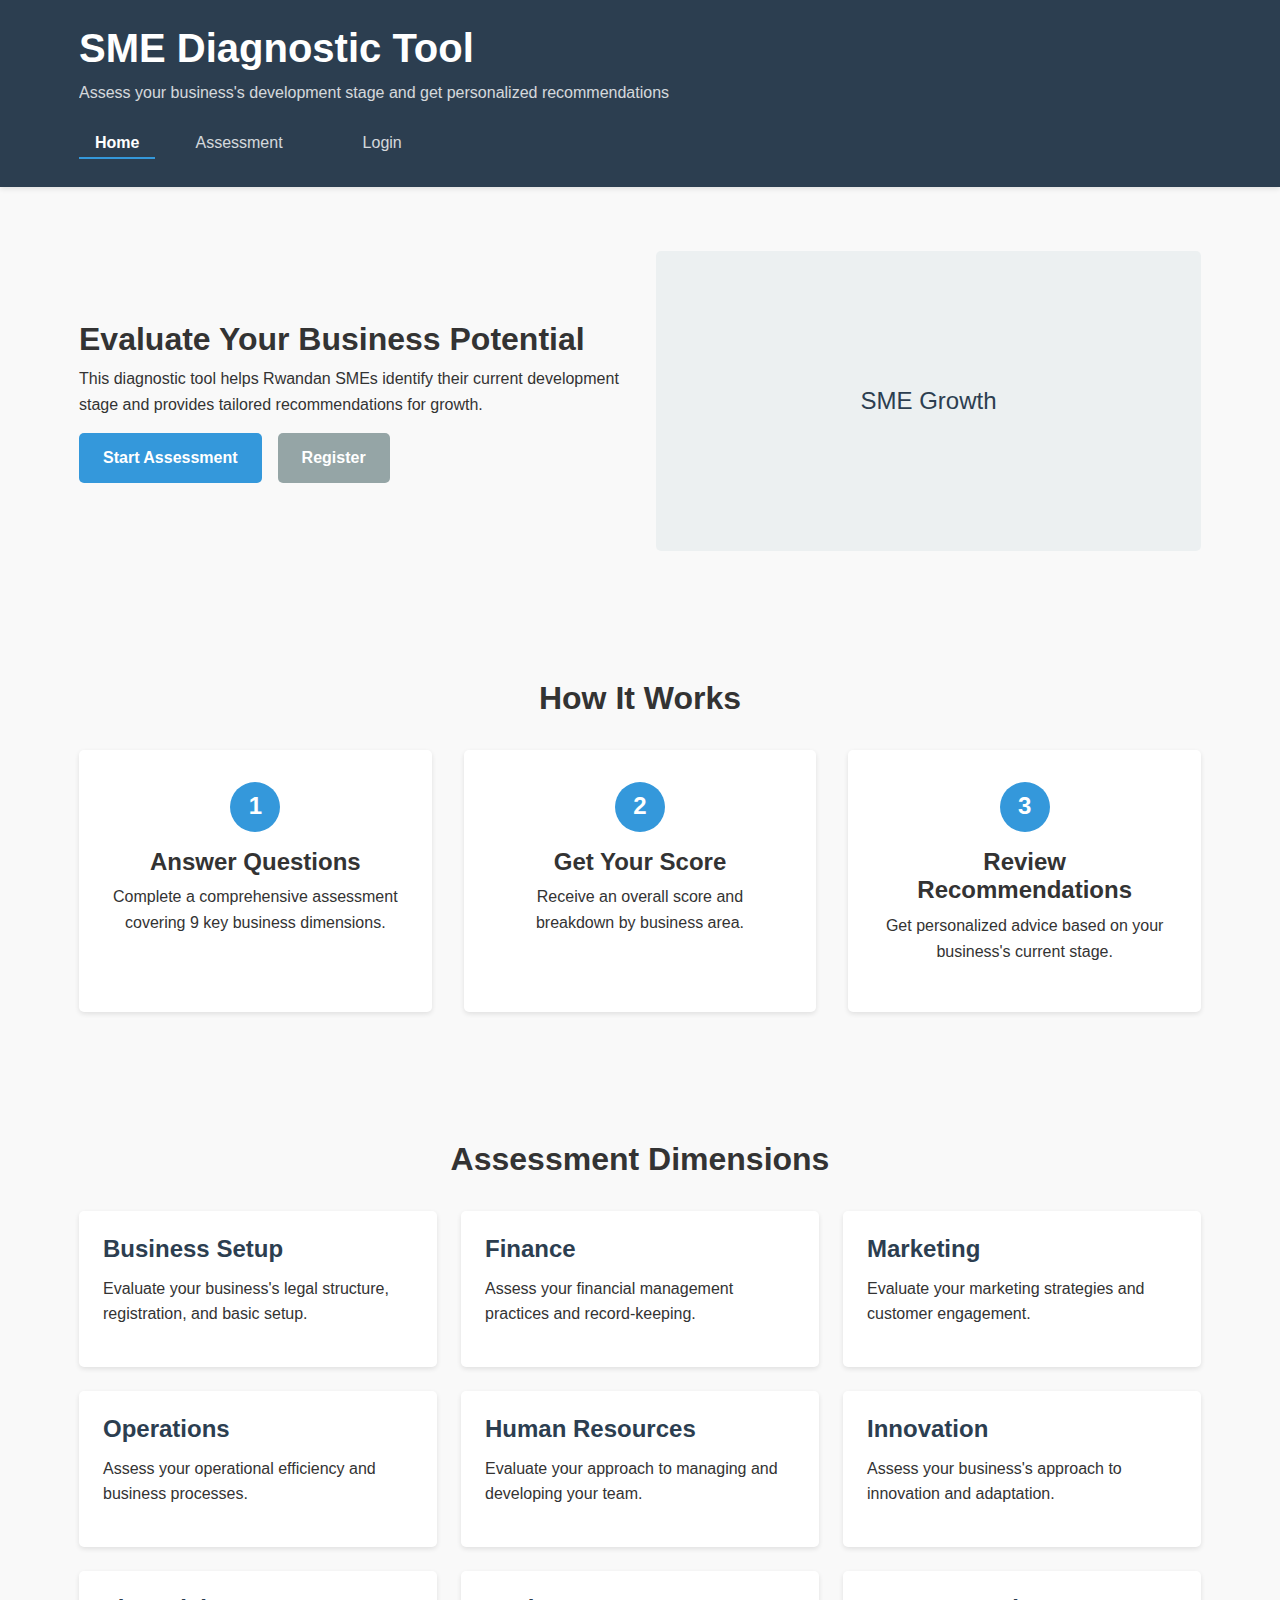
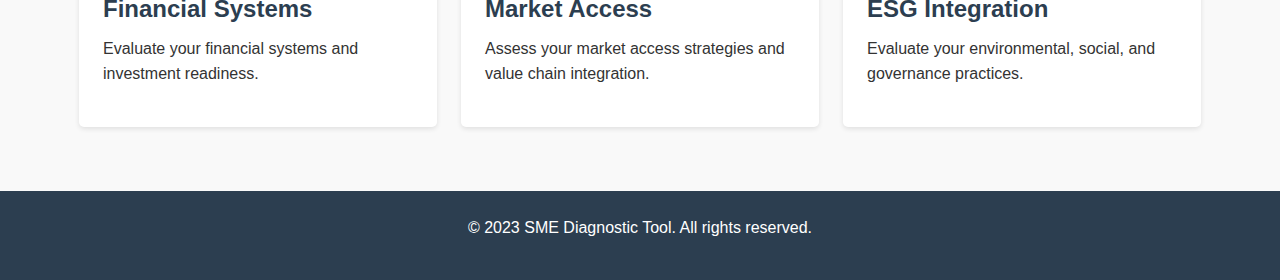
==== index.html @ e50a9158 "initial" ====
<!DOCTYPE html>
<html lang="en">
<head>
    <meta charset="UTF-8">
    <meta name="viewport" content="width=device-width, initial-scale=1.0">
    <title>SME Diagnostic Tool</title>
    <link rel="stylesheet" href="styles.css">
</head>
<body>
    <header>
        <div class="container">
            <h1>SME Diagnostic Tool</h1>
            <p>Assess your business's development stage and get personalized recommendations</p>
            <nav class="main-nav">
                <ul>
                    <li><a href="index.html" class="active">Home</a></li>
                    <li><a href="questionnaire.html">Assessment</a></li>
                    <li><a href="profile.html" id="profile-link">Profile</a></li>
                    <li><a href="login.html" id="login-link">Login</a></li>
                    <li><a href="#" id="logout-link" style="display: none;">Logout</a></li>
                </ul>
            </nav>
        </div>
    </header>

    <main class="container">
        <section class="hero">
            <div class="hero-content">
                <h2>Evaluate Your Business Potential</h2>
                <p>This diagnostic tool helps Rwandan SMEs identify their current development stage and provides tailored recommendations for growth.</p>
                <div class="hero-buttons">
                    <a href="questionnaire.html" class="btn btn-primary">Start Assessment</a>
                    <a href="login.html" class="btn btn-secondary" id="register-link">Register</a>
                </div>
            </div>
            <div class="hero-image">
                <div class="placeholder-image">SME Growth</div>
            </div>
        </section>

        <section class="features">
            <h2>How It Works</h2>
            <div class="feature-grid">
                <div class="feature-card">
                    <div class="feature-icon">1</div>
                    <h3>Answer Questions</h3>
                    <p>Complete a comprehensive assessment covering 9 key business dimensions.</p>
                </div>
                <div class="feature-card">
                    <div class="feature-icon">2</div>
                    <h3>Get Your Score</h3>
                    <p>Receive an overall score and breakdown by business area.</p>
                </div>
                <div class="feature-card">
                    <div class="feature-icon">3</div>
                    <h3>Review Recommendations</h3>
                    <p>Get personalized advice based on your business's current stage.</p>
                </div>
            </div>
        </section>
        
        <section class="dimensions">
            <h2>Assessment Dimensions</h2>
            <div class="dimensions-grid">
                <div class="dimension-card">
                    <h3>Business Setup</h3>
                    <p>Evaluate your business's legal structure, registration, and basic setup.</p>
                </div>
                <div class="dimension-card">
                    <h3>Finance</h3>
                    <p>Assess your financial management practices and record-keeping.</p>
                </div>
                <div class="dimension-card">
                    <h3>Marketing</h3>
                    <p>Evaluate your marketing strategies and customer engagement.</p>
                </div>
                <div class="dimension-card">
                    <h3>Operations</h3>
                    <p>Assess your operational efficiency and business processes.</p>
                </div>
                <div class="dimension-card">
                    <h3>Human Resources</h3>
                    <p>Evaluate your approach to managing and developing your team.</p>
                </div>
                <div class="dimension-card">
                    <h3>Innovation</h3>
                    <p>Assess your business's approach to innovation and adaptation.</p>
                </div>
                <div class="dimension-card">
                    <h3>Financial Systems</h3>
                    <p>Evaluate your financial systems and investment readiness.</p>
                </div>
                <div class="dimension-card">
                    <h3>Market Access</h3>
                    <p>Assess your market access strategies and value chain integration.</p>
                </div>
                <div class="dimension-card">
                    <h3>ESG Integration</h3>
                    <p>Evaluate your environmental, social, and governance practices.</p>
                </div>
            </div>
        </section>
    </main>

    <footer>
        <div class="container">
            <p>&copy; 2023 SME Diagnostic Tool. All rights reserved.</p>
        </div>
    </footer>

    <script src="app.js"></script>
</body>
</html>
---- styles.css ----
/* Base Styles */
:root {
    --primary-color: #2c3e50;
    --secondary-color: #3498db;
    --accent-color: #e74c3c;
    --light-color: #ecf0f1;
    --dark-color: #2c3e50;
    --text-color: #333;
    --border-radius: 5px;
    --box-shadow: 0 2px 5px rgba(0, 0, 0, 0.1);
}

* {
    margin: 0;
    padding: 0;
    box-sizing: border-box;
}

body {
    font-family: 'Segoe UI', Tahoma, Geneva, Verdana, sans-serif;
    line-height: 1.6;
    color: var(--text-color);
    background-color: #f9f9f9;
}

.container {
    width: 90%;
    max-width: 1200px;
    margin: 0 auto;
    padding: 0 15px;
}

/* Typography */
h1, h2, h3 {
    margin-bottom: 0.5rem;
    font-weight: 600;
    line-height: 1.2;
}

h1 {
    font-size: 2.5rem;
}

h2 {
    font-size: 2rem;
}

h3 {
    font-size: 1.5rem;
}

p {
    margin-bottom: 1rem;
}

/* Header */
header {
    background-color: var(--primary-color);
    color: white;
    padding: 1.5rem 0;
    box-shadow: var(--box-shadow);
}

header p {
    opacity: 0.8;
}

/* Navigation */
.main-nav ul {
    list-style: none;
    display: flex;
    margin-top: 1rem;
    justify-content: flex-start;
    align-items: center;
    padding: 0;
}

.main-nav li {
    margin-right: 1.5rem;
}

.main-nav a {
    color: white;
    text-decoration: none;
    padding: 0.5rem 1rem;
    position: relative;
    opacity: 0.8;
    transition: all 0.3s ease;
    border-radius: var(--border-radius);
}

.main-nav a:hover {
    opacity: 1;
    background-color: rgba(255, 255, 255, 0.1);
}

.main-nav a.active {
    opacity: 1;
    font-weight: 600;
}

.main-nav a.active::after {
    content: '';
    position: absolute;
    bottom: 0;
    left: 0;
    width: 100%;
    height: 2px;
    background-color: var(--secondary-color);
}

/* Buttons */
.btn {
    display: inline-block;
    padding: 0.75rem 1.5rem;
    border-radius: var(--border-radius);
    text-decoration: none;
    font-weight: 600;
    text-align: center;
    cursor: pointer;
    transition: all 0.3s ease;
}

.btn-primary {
    background-color: var(--secondary-color);
    color: white;
}

.btn-primary:hover {
    background-color: #2980b9;
    transform: translateY(-2px);
}

.btn-secondary {
    background-color: #95a5a6;
    color: white;
}

.btn-secondary:hover {
    background-color: #7f8c8d;
    transform: translateY(-2px);
}

.hero-buttons {
    display: flex;
    gap: 1rem;
    margin-top: 1rem;
}

/* Hero Section */
.hero {
    display: flex;
    align-items: center;
    justify-content: space-between;
    padding: 4rem 0;
    gap: 2rem;
}

.hero-content {
    flex: 1;
}

.hero-image {
    flex: 1;
    display: flex;
    justify-content: center;
    align-items: center;
}

.placeholder-image {
    background-color: var(--light-color);
    width: 100%;
    height: 300px;
    display: flex;
    justify-content: center;
    align-items: center;
    font-size: 1.5rem;
    color: var(--dark-color);
    border-radius: var(--border-radius);
}

/* Features Section */
.features {
    padding: 4rem 0;
    text-align: center;
}

.feature-grid {
    display: grid;
    grid-template-columns: repeat(auto-fit, minmax(250px, 1fr));
    gap: 2rem;
    margin-top: 2rem;
}

.feature-card {
    background-color: white;
    padding: 2rem;
    border-radius: var(--border-radius);
    box-shadow: var(--box-shadow);
    transition: transform 0.3s ease;
}

.feature-card:hover {
    transform: translateY(-5px);
}

.feature-icon {
    width: 50px;
    height: 50px;
    background-color: var(--secondary-color);
    color: white;
    border-radius: 50%;
    display: flex;
    justify-content: center;
    align-items: center;
    margin: 0 auto 1rem;
    font-size: 1.5rem;
    font-weight: bold;
}

/* Dimensions Section */
.dimensions {
    padding: 4rem 0;
    /* background-color: var(--light-color); */
    text-align: center;
}

.dimensions-grid {
    display: grid;
    grid-template-columns: repeat(auto-fit, minmax(300px, 1fr));
    gap: 1.5rem;
    margin-top: 2rem;
}

.dimension-card {
    background-color: white;
    padding: 1.5rem;
    border-radius: var(--border-radius);
    box-shadow: var(--box-shadow);
    text-align: left;
    transition: transform 0.3s ease;
}

.dimension-card:hover {
    transform: translateY(-3px);
}

.dimension-card h3 {
    color: var(--primary-color);
    margin-bottom: 0.75rem;
}

/* Footer */
footer {
    background-color: var(--primary-color);
    color: white;
    padding: 1.5rem 0;
    text-align: center;
}

/* Welcome Message */
.welcome-message {
    background-color: var(--secondary-color);
    color: white;
    padding: 0.5rem 1rem;
    border-radius: var(--border-radius);
    margin-top: 1rem;
    display: none;
}

/* Responsive Design */
@media (max-width: 768px) {
    .hero {
        flex-direction: column;
    }
    
    h1 {
        font-size: 2rem;
    }
    
    h2 {
        font-size: 1.75rem;
    }
    
    .main-nav ul {
        flex-wrap: wrap;
    }
    
    .main-nav li {
        margin-right: 1rem;
        margin-bottom: 0.5rem;
    }
    
    .hero-buttons {
        flex-direction: column;
    }
}
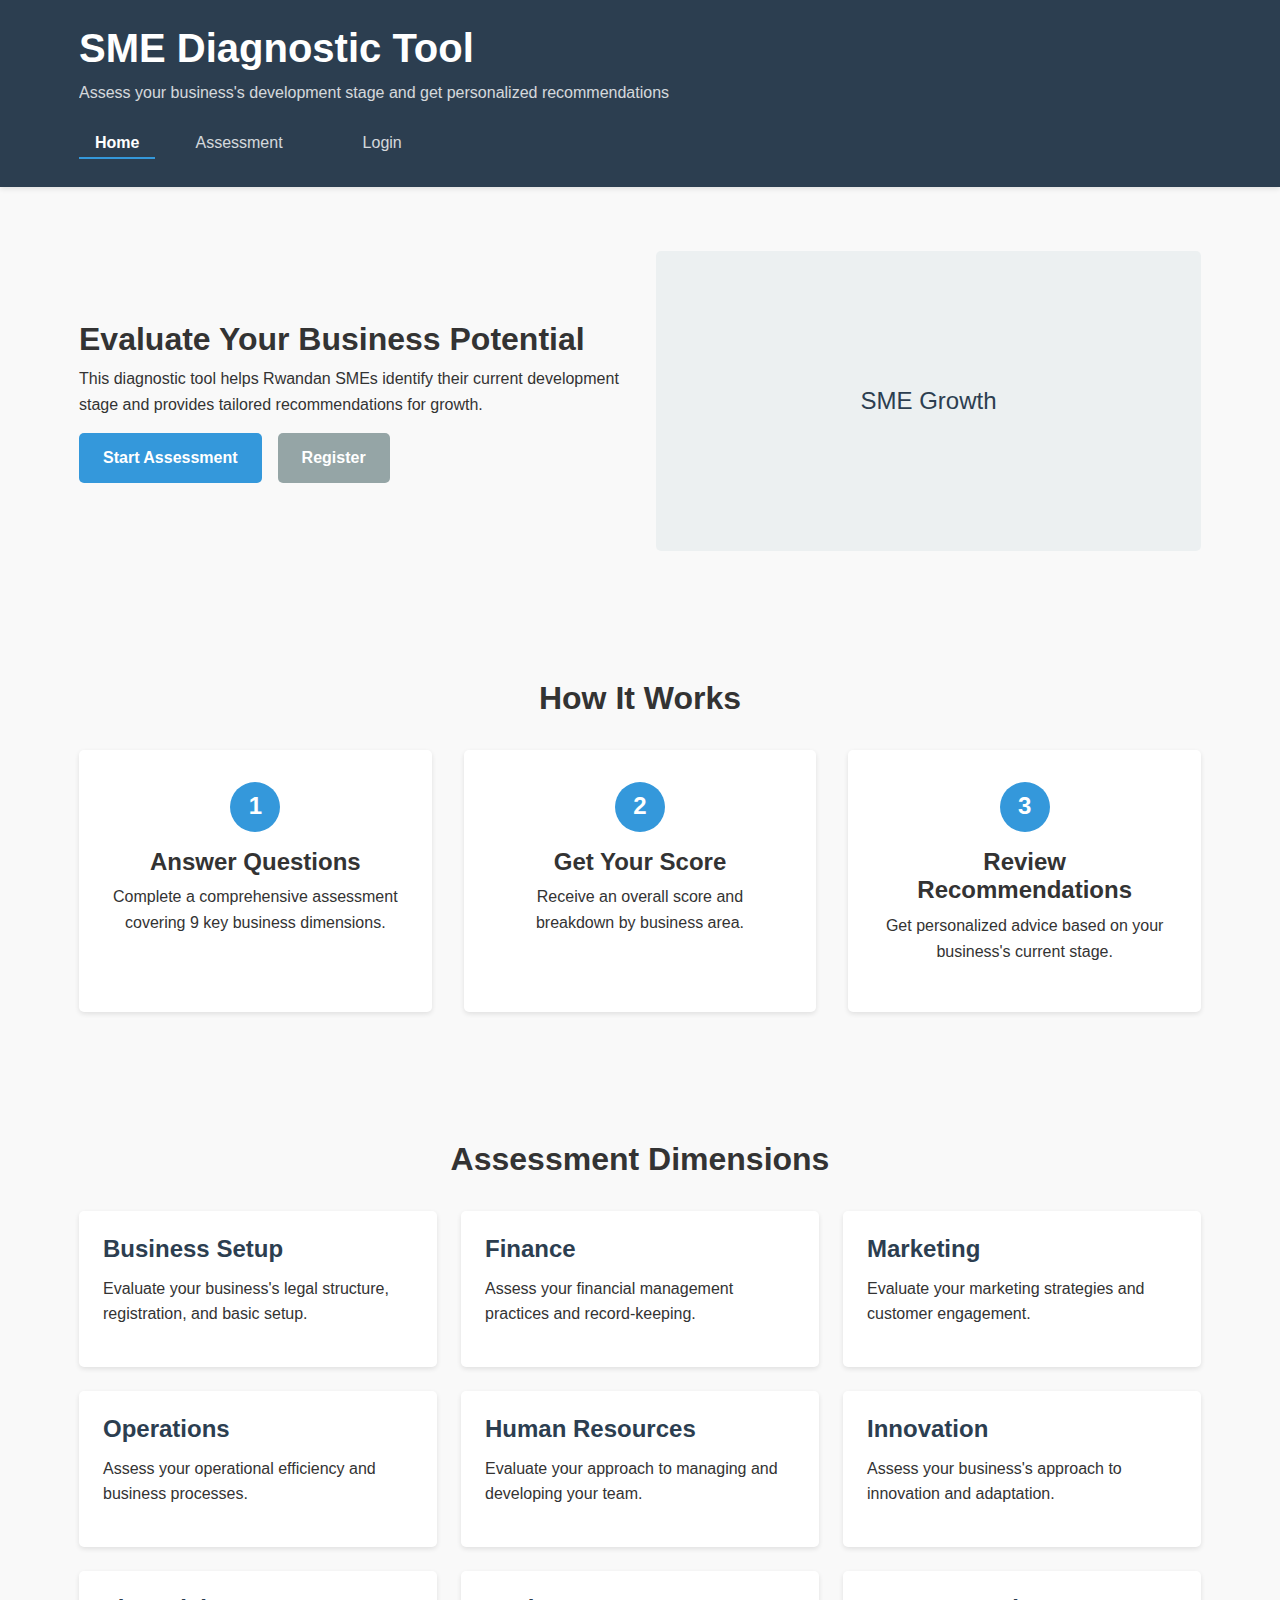
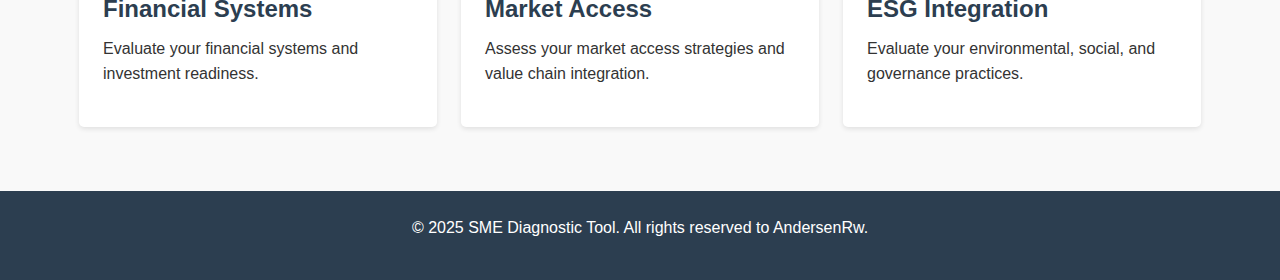
==== commit dbd29801: "Update yearboook index.html" ====
--- a/index.html
+++ b/index.html
@@ -104,10 +104,10 @@
 
     <footer>
         <div class="container">
-            <p>&copy; 2023 SME Diagnostic Tool. All rights reserved.</p>
+            <p>&copy; 2025 SME Diagnostic Tool. All rights reserved to AndersenRw.</p>
         </div>
     </footer>
 
     <script src="app.js"></script>
 </body>
-</html> +</html> 
